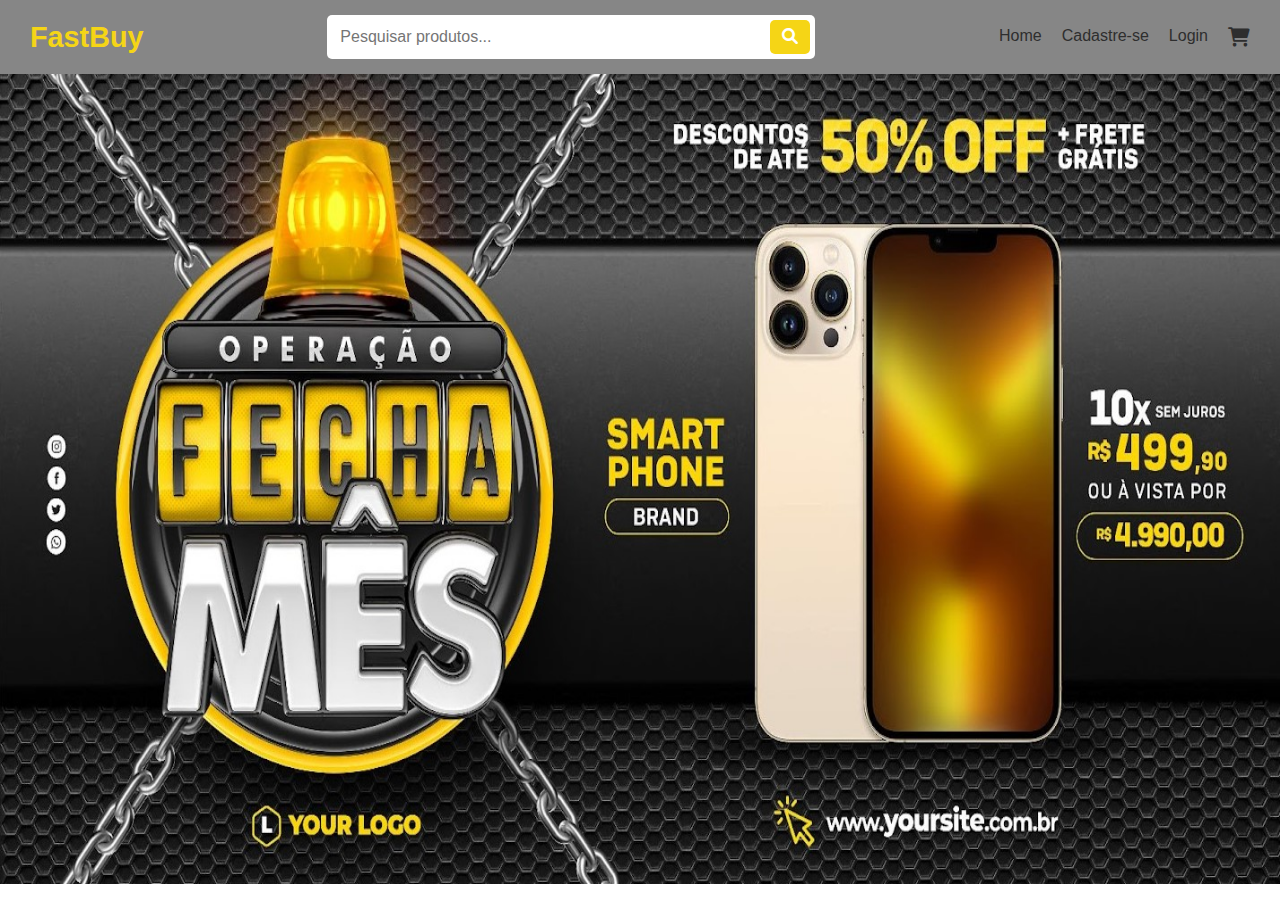
==== home.html @ c5061786 "ok" ====
<!DOCTYPE html>
<html lang="en">
<head>
    <meta charset="UTF-8">
    <meta name="viewport" content="width=device-width, initial-scale=1.0">
    <title>FastBuy</title>
    <link rel="stylesheet" href="/css/home.css">
    <link rel="stylesheet" href="https://cdnjs.cloudflare.com/ajax/libs/font-awesome/6.0.0/css/all.min.css">
</head>
<body>
    <header>
        <h1>FastBuy</h1>

        <section class="search-box">
            <input type="text" placeholder="Pesquisar produtos...">
            <button><i class="fa fa-search"></i></button>
        </section>
        <nav>
            <a href="#">Home</a>
            <a href="pages/cadastro.html">Cadastre-se</a>
            <a href="pages/login.html">Login</a>
            <a href=""><i class="fa fa-shopping-cart"></i></a>
        </nav>
    </header>

    <body>
        <img src="assets/img/banner.jpeg" alt="" id="banner">
    </body>
    
</body>
</html>
---- css/home.css ----
*{
    padding: 0;
    margin: 0;
    box-sizing: border-box;
    font-family: Arial, Helvetica, sans-serif;
}

header {
    display: flex;
    justify-content: space-between;
    align-items: center;
    background-color: #868686;
    padding: 15px 30px;
    color: rgb(70, 70, 70);
}

header h1 {
    font-size: 1.8rem;
    color: #F5D516;
}

.search-box {
    display: flex;
    align-items: center;
    background: white;
    border-radius: 5px;
    padding: 5px;
    width: 40%;
}

.search-box input {
    border: none;
    outline: none;
    padding: 8px;
    width: 100%;
    font-size: 1rem;
}

.search-box button {
    background: #F5D516;
    border: none;
    padding: 8px 12px;
    cursor: pointer;
    color: white;
    font-size: 1rem;
    border-radius: 5px;
}

nav {
    display: flex;
    gap: 20px;
}

nav a {
    color: rgb(46, 46, 46);
    text-decoration: none;
    font-size: 1rem;
    transition: 0.3s;
}

nav a:hover {
    color: #F5D516;
}

nav a i {
    font-size: 1.2rem;
}


#banner{
    width: 100vw;
    height: 90vh;
    background-color: black;
}


@media (max-width: 600px) {
    header {
        flex-direction: column;
        text-align: center;
    }

    nav {
        margin-top: 10px;
        flex-direction: column;
        gap: 10px;
    }
}
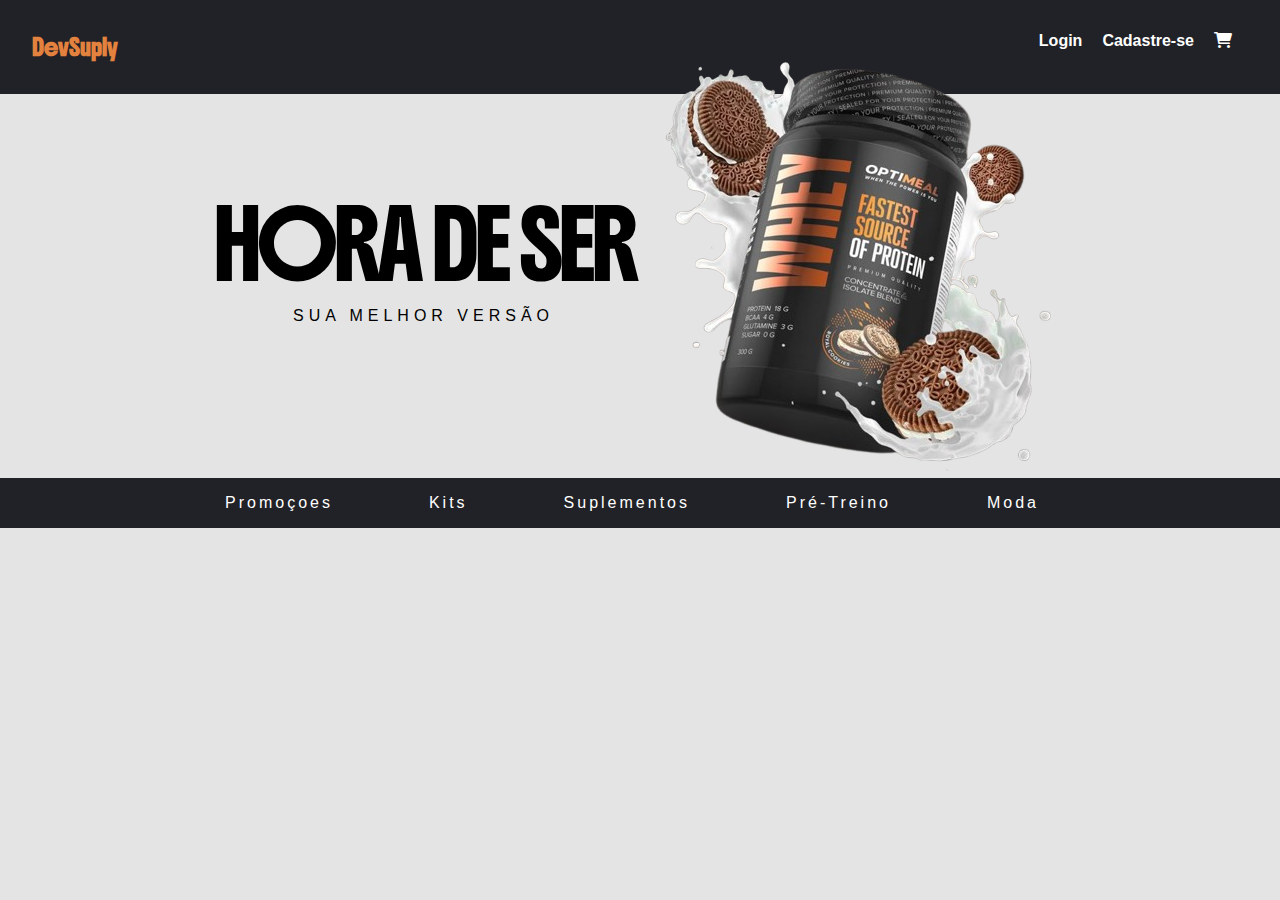
==== commit 15838806: "Nova versão" ====
--- a/home.html
+++ b/home.html
@@ -3,29 +3,48 @@
 <head>
     <meta charset="UTF-8">
     <meta name="viewport" content="width=device-width, initial-scale=1.0">
-    <title>FastBuy</title>
+    <link rel="stylesheet" href="https://cdnjs.cloudflare.com/ajax/libs/font-awesome/6.0.0/css/all.min.css">
     <link rel="stylesheet" href="/css/home.css">
-    <link rel="stylesheet" href="https://cdnjs.cloudflare.com/ajax/libs/font-awesome/6.0.0/css/all.min.css">
+    <style>
+        @import url('https://fonts.googleapis.com/css2?family=Bodoni+Moda+SC:ital,opsz,wght@0,6..96,600;1,6..96,600&family=Boldonse&family=Dancing+Script:wght@400..700&family=Playfair+Display:ital,wght@0,400..900;1,400..900&display=swap');
+    </style>
+    <title>DevSuply</title>
 </head>
 <body>
     <header>
-        <h1>FastBuy</h1>
+        <h1>DevSuply</h1>
 
-        <section class="search-box">
-            <input type="text" placeholder="Pesquisar produtos...">
-            <button><i class="fa fa-search"></i></button>
+        <section>
+            <nav>
+                <a href="">Login</a>
+                <a href="">Cadastre-se</a>
+                <a href=""><i class="fa-solid fa-cart-shopping"></i></a>
+            </nav>
         </section>
-        <nav>
-            <a href="#">Home</a>
-            <a href="pages/cadastro.html">Cadastre-se</a>
-            <a href="pages/login.html">Login</a>
-            <a href=""><i class="fa fa-shopping-cart"></i></a>
-        </nav>
+
     </header>
 
-    <body>
-        <img src="assets/img/banner.jpeg" alt="" id="banner">
-    </body>
-    
+    <section class="banner">
+        <section class="banner-left">
+            <h1>HORA DE SER</h1>
+            <p>SUA MELHOR VERSÃO</p>
+        </section>
+
+        <section class="banner-rigth">
+            <img src="img/Protein_for_ur_power__-removebg-preview.png" alt="">
+        </section>
+    </section>
+
+    <section class="menu">
+        <a href="">Promoçoes</a>
+        <a href="">Kits</a>
+        <a href="">Suplementos</a>
+        <a href="">Pré-Treino</a>
+        <a href="">Moda</a>
+
+    </section>
+    <main>
+
+    </main>
 </body>
 </html>--- a/css/home.css
+++ b/css/home.css
@@ -2,87 +2,93 @@
     padding: 0;
     margin: 0;
     box-sizing: border-box;
-    font-family: Arial, Helvetica, sans-serif;
 }
 
-header {
-    display: flex;
-    justify-content: space-between;
-    align-items: center;
-    background-color: #868686;
-    padding: 15px 30px;
-    color: rgb(70, 70, 70);
+:root{
+    --cor-secundaria: #E3813E;
+    --cor-primaria: #212227;
+    --cor-de-fundo: #e4e4e4;
 }
 
-header h1 {
-    font-size: 1.8rem;
-    color: #F5D516;
+header{
+    background-color: var(--cor-primaria);
+    padding: 2em;
+    display: flex;
+    justify-content:space-between;
 }
 
-.search-box {
-    display: flex;
-    align-items: center;
-    background: white;
-    border-radius: 5px;
-    padding: 5px;
-    width: 40%;
+header h1{
+    font-family:"Boldonse", system-ui;
+    font-size: medium;
+
+    color: var(--cor-secundaria);
 }
 
-.search-box input {
-    border: none;
-    outline: none;
-    padding: 8px;
-    width: 100%;
-    font-size: 1rem;
+a{
+    text-decoration: none;
+    color: white;
+    font-family: Arial, Helvetica, sans-serif;
+    font-weight: bolder;
+    margin-right: 1em;
 }
 
-.search-box button {
-    background: #F5D516;
-    border: none;
-    padding: 8px 12px;
-    cursor: pointer;
-    color: white;
-    font-size: 1rem;
-    border-radius: 5px;
+a:hover{
+    color: var(--cor-secundaria);
 }
 
-nav {
+.banner{
     display: flex;
-    gap: 20px;
+    justify-content:center;
+
+    height: 24em;
 }
 
-nav a {
-    color: rgb(46, 46, 46);
-    text-decoration: none;
-    font-size: 1rem;
-    transition: 0.3s;
+.banner-left h1{
+    font-size: 4em;
+    font-family: "Boldonse", system-ui;
+    font-weight: 400;
+    font-style: normal;
+    letter-spacing: -5px;
 }
 
-nav a:hover {
-    color: #F5D516;
+.banner-left p{
+    font-family: Arial, Helvetica, sans-serif;
+    font-weight: 400;
+    letter-spacing: 5px;
 }
 
-nav a i {
-    font-size: 1.2rem;
+.banner-left{
+    height: 20em;
+    display: flex;
+    flex-direction: column;
+    justify-content: center;
+    align-items: center;
+}
+
+.banner-rigth{
+    display: flex;
+    justify-content: center;
+    align-items: center;
+
+    height: 15em;
 }
 
 
-#banner{
-    width: 100vw;
-    height: 90vh;
-    background-color: black;
+body{
+    background-color: var(--cor-de-fundo);
 }
 
+.menu{
+    background-color: var(--cor-primaria);
+    display: flex;
+    justify-content: center;
+    gap: 5em;
+    padding:1em;
+}
 
-@media (max-width: 600px) {
-    header {
-        flex-direction: column;
-        text-align: center;
-    }
+.menu a{
+    font-family: Arial, Helvetica, sans-serif;
+    font-weight: 400;
+    letter-spacing: 3px;
+}
 
-    nav {
-        margin-top: 10px;
-        flex-direction: column;
-        gap: 10px;
-    }
-}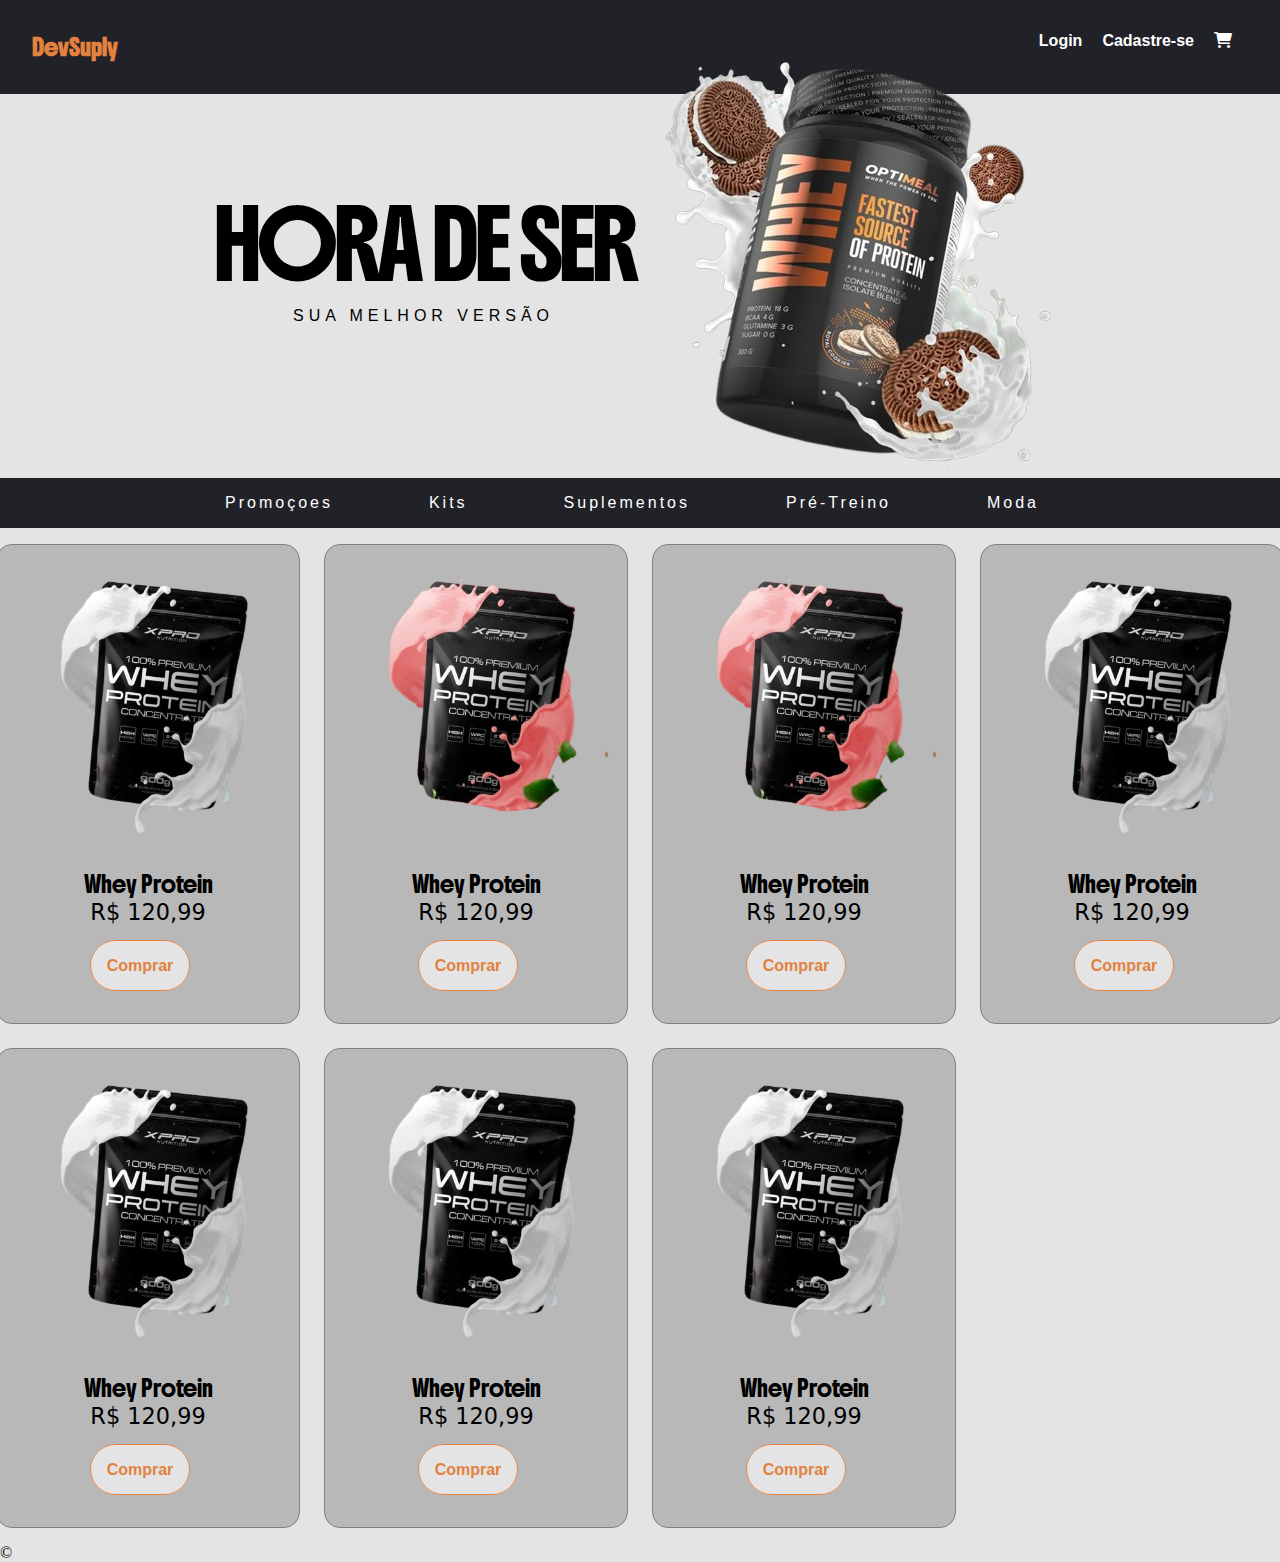
==== commit 3fd2714c: "1.1" ====
--- a/home.html
+++ b/home.html
@@ -1,50 +1,128 @@
 <!DOCTYPE html>
 <html lang="en">
-<head>
-    <meta charset="UTF-8">
-    <meta name="viewport" content="width=device-width, initial-scale=1.0">
-    <link rel="stylesheet" href="https://cdnjs.cloudflare.com/ajax/libs/font-awesome/6.0.0/css/all.min.css">
-    <link rel="stylesheet" href="/css/home.css">
+  <head>
+    <meta charset="UTF-8" />
+    <meta name="viewport" content="width=device-width, initial-scale=1.0" />
+    <link
+      rel="stylesheet"
+      href="https://cdnjs.cloudflare.com/ajax/libs/font-awesome/6.0.0/css/all.min.css"
+    />
+    <link rel="stylesheet" href="/css/home.css" />
     <style>
-        @import url('https://fonts.googleapis.com/css2?family=Bodoni+Moda+SC:ital,opsz,wght@0,6..96,600;1,6..96,600&family=Boldonse&family=Dancing+Script:wght@400..700&family=Playfair+Display:ital,wght@0,400..900;1,400..900&display=swap');
+      @import url("https://fonts.googleapis.com/css2?family=Bodoni+Moda+SC:ital,opsz,wght@0,6..96,600;1,6..96,600&family=Boldonse&family=Dancing+Script:wght@400..700&family=Playfair+Display:ital,wght@0,400..900;1,400..900&display=swap");
     </style>
+
+    <script src="js/index.js" defer></script>
     <title>DevSuply</title>
-</head>
-<body>
+  </head>
+  <body>
     <header>
-        <h1>DevSuply</h1>
+      <h1>DevSuply</h1>
 
-        <section>
-            <nav>
-                <a href="">Login</a>
-                <a href="">Cadastre-se</a>
-                <a href=""><i class="fa-solid fa-cart-shopping"></i></a>
-            </nav>
-        </section>
-
+      <section>
+        <nav>
+          <a href="">Login</a>
+          <a onclick="mostrarCadastro()" href="">Cadastre-se</a>
+          <a href=""><i class="fa-solid fa-cart-shopping"></i></a>
+        </nav>
+      </section>
     </header>
 
-    <section class="banner">
+    <main>
+      <section class="banner">
         <section class="banner-left">
-            <h1>HORA DE SER</h1>
-            <p>SUA MELHOR VERSÃO</p>
+          <h1>HORA DE SER</h1>
+          <p>SUA MELHOR VERSÃO</p>
         </section>
 
         <section class="banner-rigth">
-            <img src="img/Protein_for_ur_power__-removebg-preview.png" alt="">
+          <img src="img/Protein_for_ur_power__-removebg-preview.png" alt="" />
         </section>
-    </section>
+      </section>
 
-    <section class="menu">
+      <section class="menu">
         <a href="">Promoçoes</a>
         <a href="">Kits</a>
         <a href="">Suplementos</a>
         <a href="">Pré-Treino</a>
         <a href="">Moda</a>
+      </section>
 
-    </section>
-    <main>
+      <section class="prateleira">
+        <div class="produtos">
+          <img
+            src="img/Whey_Protein_100__Concentrado_Premium_900g_-_Xpro_Nutrition-removebg-preview.png"
+            alt=""
+          />
+          <h1>Whey Protein</h1>
+          <p>R$ 120,99</p>
+          <a href="">Comprar</a>
+        </div>
 
+        <div class="produtos">
+          <img
+            src="img/Whey_Protein_100__Concentrado_Premium_900g_-_Xpro_Nutrition__1_-removebg-preview.png"
+            alt=""
+          />
+          <h1>Whey Protein</h1>
+          <p>R$ 120,99</p>
+          <a href="">Comprar</a>
+        </div>
+
+        <div class="produtos">
+          <img
+            src="img/Whey_Protein_100__Concentrado_Premium_900g_-_Xpro_Nutrition__1_-removebg-preview.png"
+            alt=""
+          />
+          <h1>Whey Protein</h1>
+          <p>R$ 120,99</p>
+          <a href="">Comprar</a>
+        </div>
+
+        <div class="produtos">
+          <img
+            src="img/Whey_Protein_100__Concentrado_Premium_900g_-_Xpro_Nutrition-removebg-preview.png"
+            alt=""
+          />
+          <h1>Whey Protein</h1>
+          <p>R$ 120,99</p>
+          <a href="">Comprar</a>
+        </div>
+
+        <div class="produtos">
+            <img
+              src="img/Whey_Protein_100__Concentrado_Premium_900g_-_Xpro_Nutrition-removebg-preview.png"
+              alt=""
+            />
+            <h1>Whey Protein</h1>
+            <p>R$ 120,99</p>
+            <a href="">Comprar</a>
+          </div>
+
+          <div class="produtos">
+            <img
+              src="img/Whey_Protein_100__Concentrado_Premium_900g_-_Xpro_Nutrition-removebg-preview.png"
+              alt=""
+            />
+            <h1>Whey Protein</h1>
+            <p>R$ 120,99</p>
+            <a href="">Comprar</a>
+          </div>
+
+          <div class="produtos">
+            <img
+              src="img/Whey_Protein_100__Concentrado_Premium_900g_-_Xpro_Nutrition-removebg-preview.png"
+              alt=""
+            />
+            <h1>Whey Protein</h1>
+            <p>R$ 120,99</p>
+            <a href="">Comprar</a>
+          </div>
+          
+      </section>
     </main>
-</body>
-</html>+    <footer>
+      <p>&copy;</p>
+    </footer>
+  </body>
+</html>
--- a/css/home.css
+++ b/css/home.css
@@ -92,3 +92,57 @@
     letter-spacing: 3px;
 }
 
+.prateleira{
+    margin-top: 1rem;
+    display: grid;
+    grid-template-columns: repeat(4,19rem);
+    max-width: 800px;
+    margin: 1rem auto;
+    justify-content: center;
+    gap: 1.5rem;
+
+}
+
+.produtos{
+    height: 30rem;
+    width: 19rem;
+    text-align: center;
+    border-radius: 1rem;
+
+    border: 1px solid gray;
+    background-color: #2122273a;
+}
+
+.produtos img{
+    width: 20rem;
+    height: auto;
+}
+
+.produtos h1{
+    font-family:"Boldonse", system-ui;
+    font-weight: 100;
+    font-size: medium;
+}
+
+.produtos p{
+    font-family: system-ui;
+    font-size: 1.4rem;
+    margin-bottom: 2rem;
+}
+
+.produtos a{
+    background-color: var(--cor-de-fundo);
+    color: var(--cor-secundaria);
+    border: 1px solid var(--cor-secundaria);
+    padding: 1rem;
+    border-radius: 2rem;
+    text-align: center;
+
+    
+}
+
+.produtos a:hover{
+    color: var(--cor-de-fundo);
+    background-color:var(--cor-secundaria) ;
+}
+
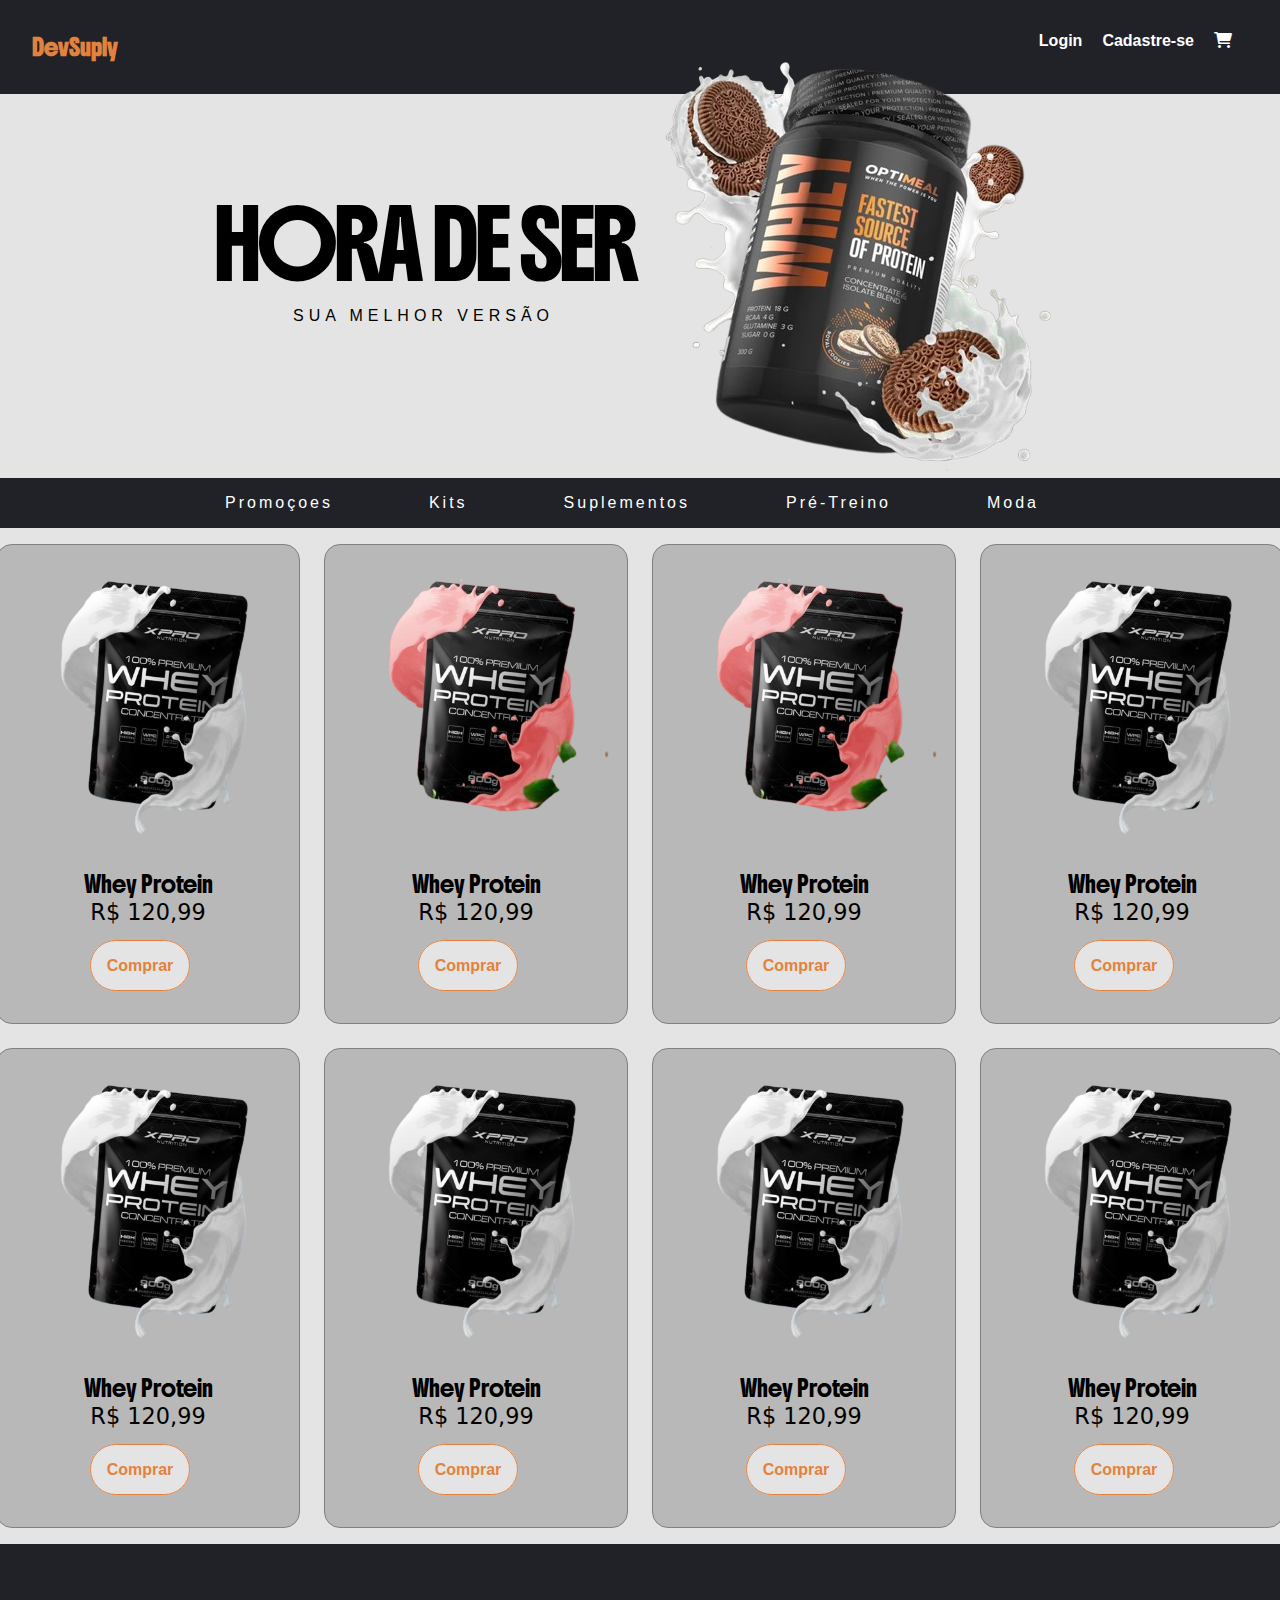
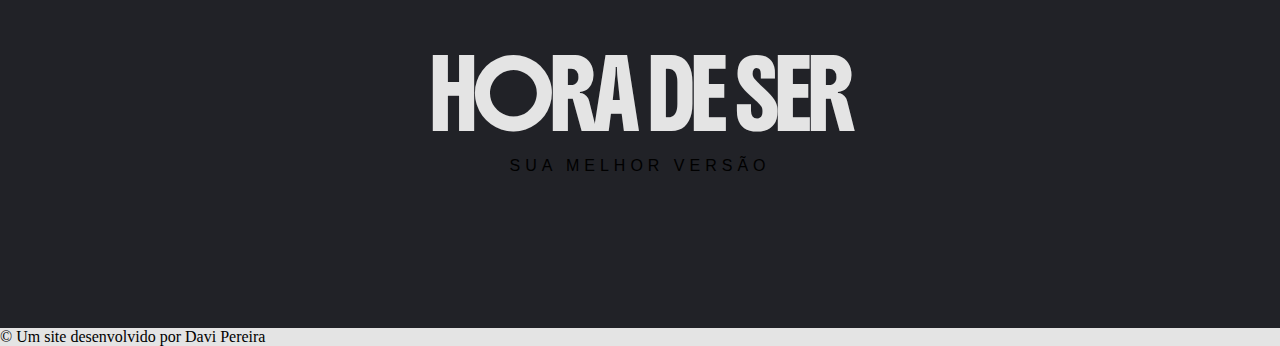
==== commit e58ae721: "1.1.1" ====
--- a/home.html
+++ b/home.html
@@ -19,7 +19,7 @@
     <header>
       <h1>DevSuply</h1>
 
-      <section>
+      <section class="navMenu">
         <nav>
           <a href="">Login</a>
           <a onclick="mostrarCadastro()" href="">Cadastre-se</a>
@@ -27,9 +27,9 @@
         </nav>
       </section>
     </header>
-
     <main>
       <section class="banner">
+
         <section class="banner-left">
           <h1>HORA DE SER</h1>
           <p>SUA MELHOR VERSÃO</p>
@@ -38,7 +38,8 @@
         <section class="banner-rigth">
           <img src="img/Protein_for_ur_power__-removebg-preview.png" alt="" />
         </section>
-      </section>
+
+      </section> <!--banner-->
 
       <section class="menu">
         <a href="">Promoçoes</a>
@@ -46,7 +47,7 @@
         <a href="">Suplementos</a>
         <a href="">Pré-Treino</a>
         <a href="">Moda</a>
-      </section>
+      </section> <!--Menu-->
 
       <section class="prateleira">
         <div class="produtos">
@@ -90,39 +91,55 @@
         </div>
 
         <div class="produtos">
-            <img
-              src="img/Whey_Protein_100__Concentrado_Premium_900g_-_Xpro_Nutrition-removebg-preview.png"
-              alt=""
-            />
-            <h1>Whey Protein</h1>
-            <p>R$ 120,99</p>
-            <a href="">Comprar</a>
-          </div>
+          <img
+            src="img/Whey_Protein_100__Concentrado_Premium_900g_-_Xpro_Nutrition-removebg-preview.png"
+            alt=""
+          />
+          <h1>Whey Protein</h1>
+          <p>R$ 120,99</p>
+          <a href="">Comprar</a>
+        </div>
 
-          <div class="produtos">
-            <img
-              src="img/Whey_Protein_100__Concentrado_Premium_900g_-_Xpro_Nutrition-removebg-preview.png"
-              alt=""
-            />
-            <h1>Whey Protein</h1>
-            <p>R$ 120,99</p>
-            <a href="">Comprar</a>
-          </div>
+        <div class="produtos">
+          <img
+            src="img/Whey_Protein_100__Concentrado_Premium_900g_-_Xpro_Nutrition-removebg-preview.png"
+            alt=""
+          />
+          <h1>Whey Protein</h1>
+          <p>R$ 120,99</p>
+          <a href="">Comprar</a>
+        </div>
 
-          <div class="produtos">
-            <img
-              src="img/Whey_Protein_100__Concentrado_Premium_900g_-_Xpro_Nutrition-removebg-preview.png"
-              alt=""
-            />
-            <h1>Whey Protein</h1>
-            <p>R$ 120,99</p>
-            <a href="">Comprar</a>
-          </div>
-          
-      </section>
+        <div class="produtos">
+          <img
+            src="img/Whey_Protein_100__Concentrado_Premium_900g_-_Xpro_Nutrition-removebg-preview.png"
+            alt=""
+          />
+          <h1>Whey Protein</h1>
+          <p>R$ 120,99</p>
+          <a href="">Comprar</a>
+        </div>
+
+        <div class="produtos">
+          <img
+            src="img/Whey_Protein_100__Concentrado_Premium_900g_-_Xpro_Nutrition-removebg-preview.png"
+            alt=""
+          />
+          <h1>Whey Protein</h1>
+          <p>R$ 120,99</p>
+          <a href="">Comprar</a>
+        </div>
+      </section><!--Prateleira-->
+
+      <section class="banner2">
+        <section class="banner-left2">
+          <h1>HORA DE SER</h1>
+          <p>SUA MELHOR VERSÃO</p>
+        </section>
+      </section><!--Banner2-->
     </main>
     <footer>
-      <p>&copy;</p>
+      <p>&copy; Um site desenvolvido por Davi Pereira</p>
     </footer>
   </body>
 </html>
--- a/css/home.css
+++ b/css/home.css
@@ -146,3 +146,32 @@
     background-color:var(--cor-secundaria) ;
 }
 
+.banner2{
+    display: flex;
+    justify-content:center;
+    background-color: var(--cor-primaria);
+    height: 24em;
+}
+
+.banner-left2{
+    height: 20em;
+    display: flex;
+    flex-direction: column;
+    justify-content: center;
+    align-items: center;
+}
+
+.banner-left2 h1{
+    font-size: 4em;
+    font-family: "Boldonse", system-ui;
+    font-weight: 400;
+    font-style: normal;
+    letter-spacing: -5px;
+    color: var(--cor-de-fundo);
+}
+
+.banner-left2 p{
+    font-family: Arial, Helvetica, sans-serif;
+    font-weight: 400;
+    letter-spacing: 5px;
+}